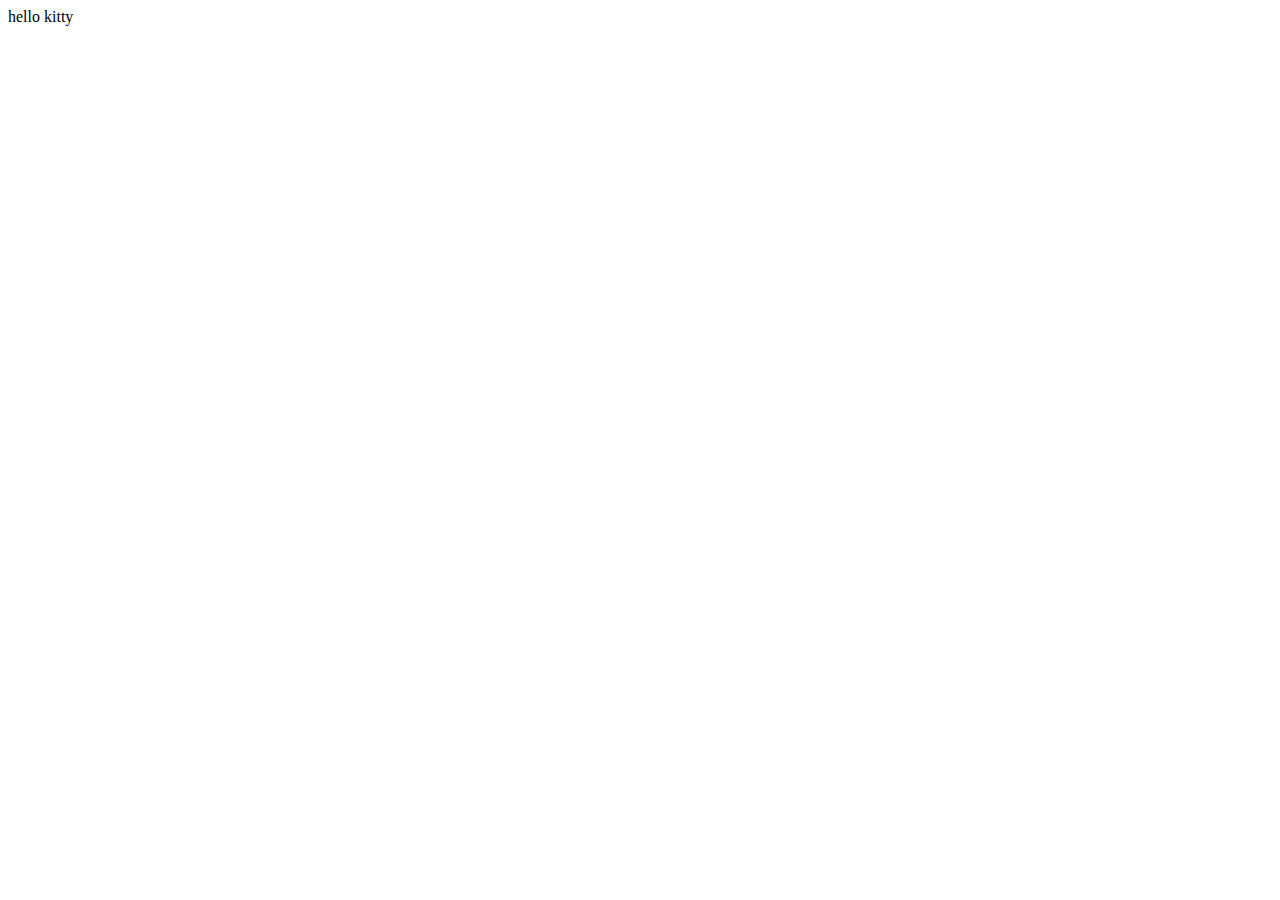
==== index.html @ 1ed6953c "add hello kitty" ====
<!DOCTYPE html>
<html>
<head class="no-skrollr">
	<meta charset="utf-8">

	<meta name="viewport" content="width=device-width, initial-scale=1, user-scalable=no">

	<title>Your title</title>
</head>

<body>
	<div>
		hello kitty
	</div>
</body>

</html>
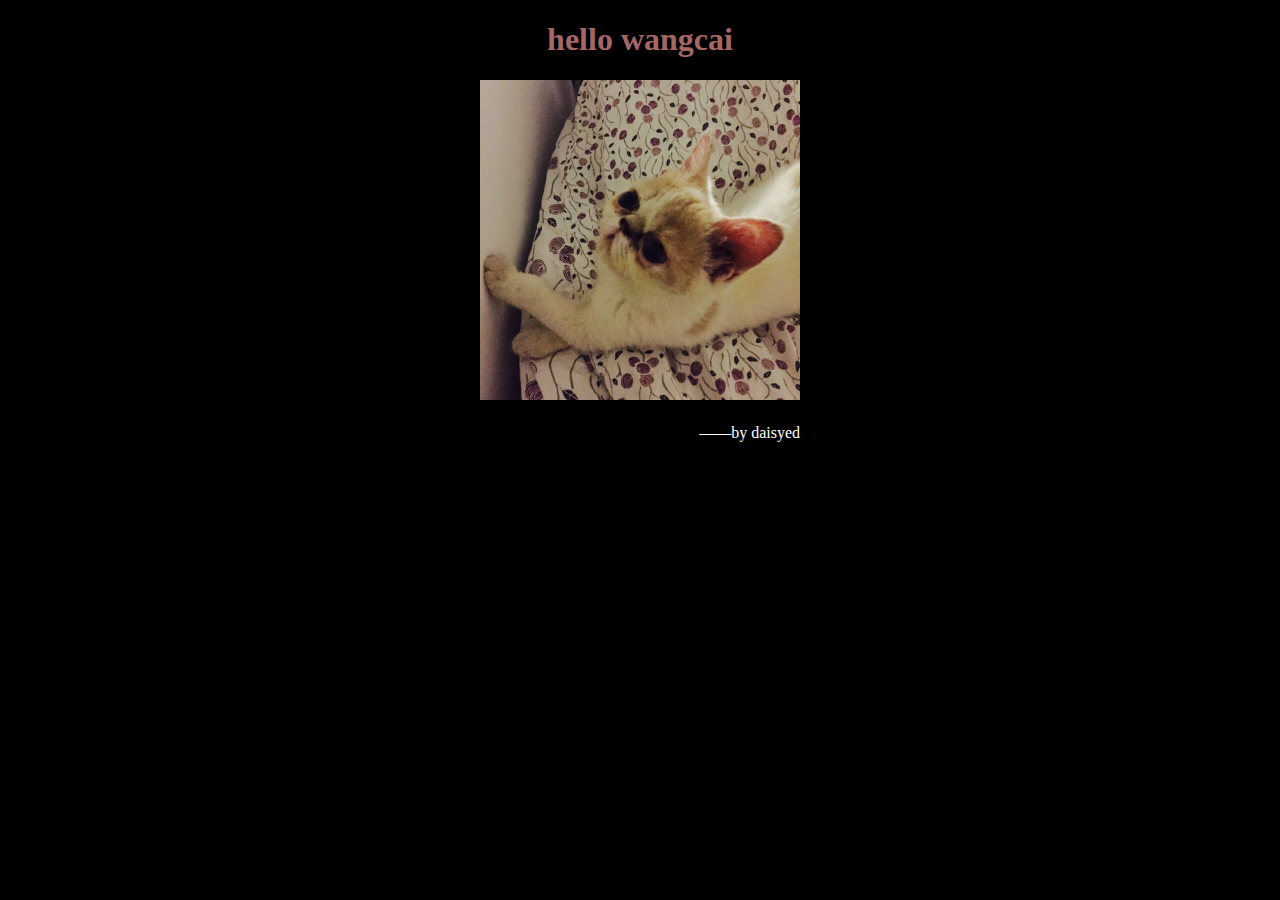
==== commit 0e1efd66: "I love you" ====
--- a/index.html
+++ b/index.html
@@ -5,13 +5,51 @@
 
 	<meta name="viewport" content="width=device-width, initial-scale=1, user-scalable=no">
 
-	<title>Your title</title>
+	<title>Hello Wangcai</title>
+	<style type="text/css">
+		body{
+			background-color: black;
+		}
+
+
+		#container{
+			width: 320px;
+			margin: 0 auto
+		}
+
+		img{
+			width: 320px;
+			/*-webkit-filter: blur(5px);*/
+		}
+
+		h1{
+			color: #A56763;
+			text-align: center;
+		}
+
+		#author{
+			color: white;
+		    text-align: right;
+		    margin: 20px 0px;
+		}
+	</style>
 </head>
 
 <body>
-	<div>
-		hello kitty
+	<div id="container">
+		<h1>
+		hello wangcai
+		</h1>
+
+		<div>
+			<img src="daisycuty/525100033.jpg">
+		</div>
+
+		<div id="author">
+			——by daisyed
+		</div>
 	</div>
+		
 </body>
 
 </html>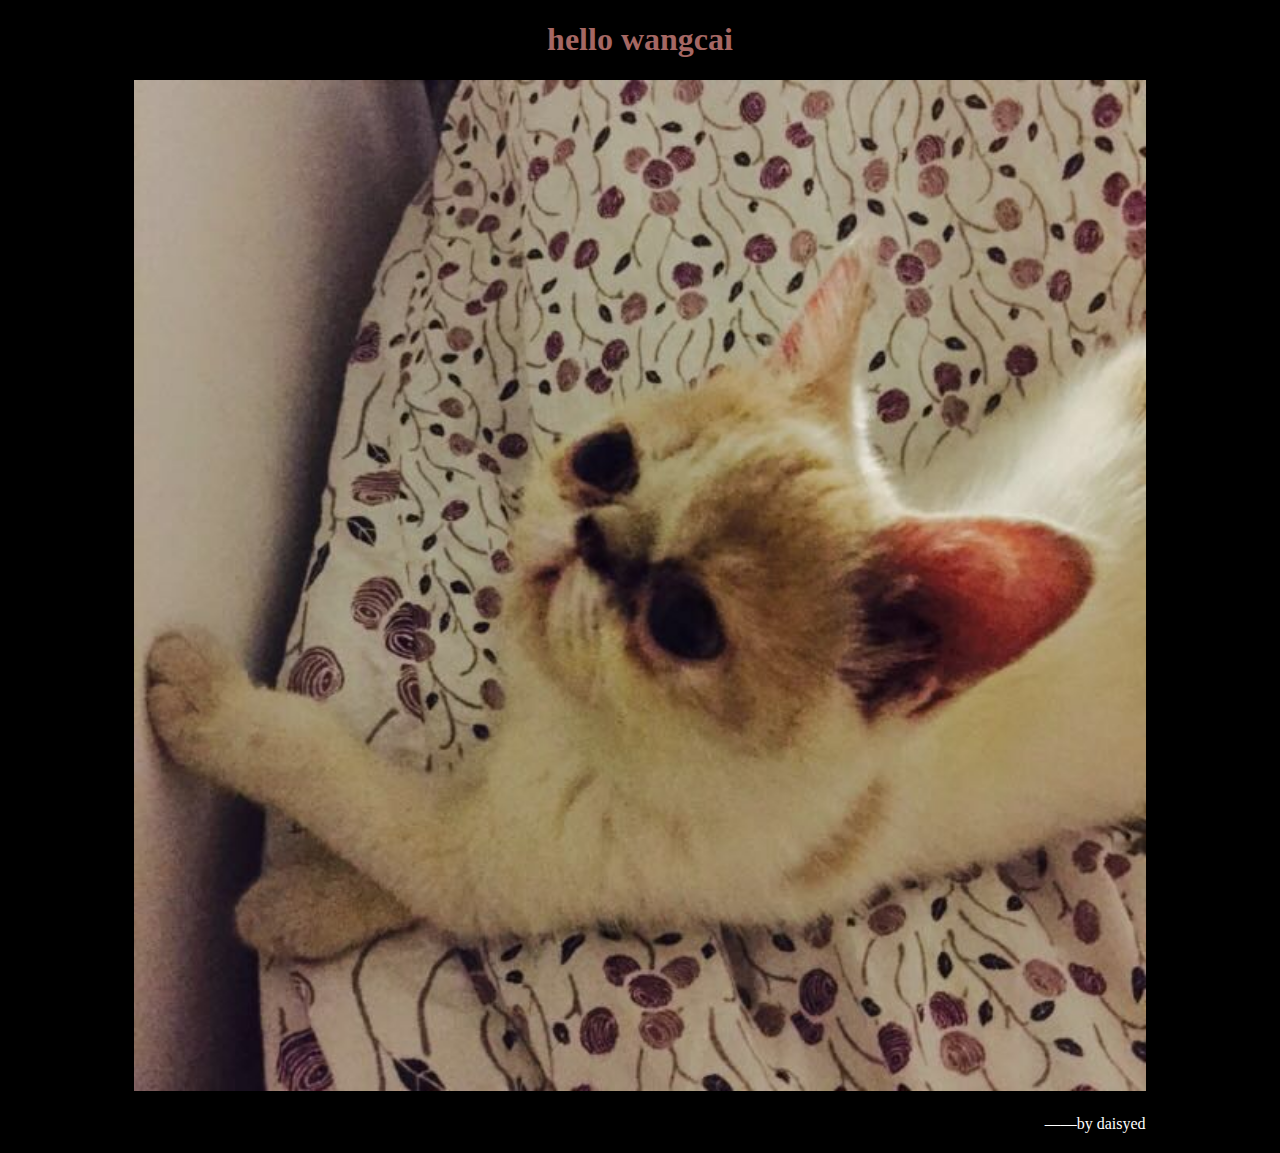
==== commit c3c0cd62: "I love you" ====
--- a/index.html
+++ b/index.html
@@ -13,12 +13,12 @@
 
 
 		#container{
-			width: 320px;
+			width: 80%;
 			margin: 0 auto
 		}
 
 		img{
-			width: 320px;
+			width: 100%;
 			/*-webkit-filter: blur(5px);*/
 		}
 
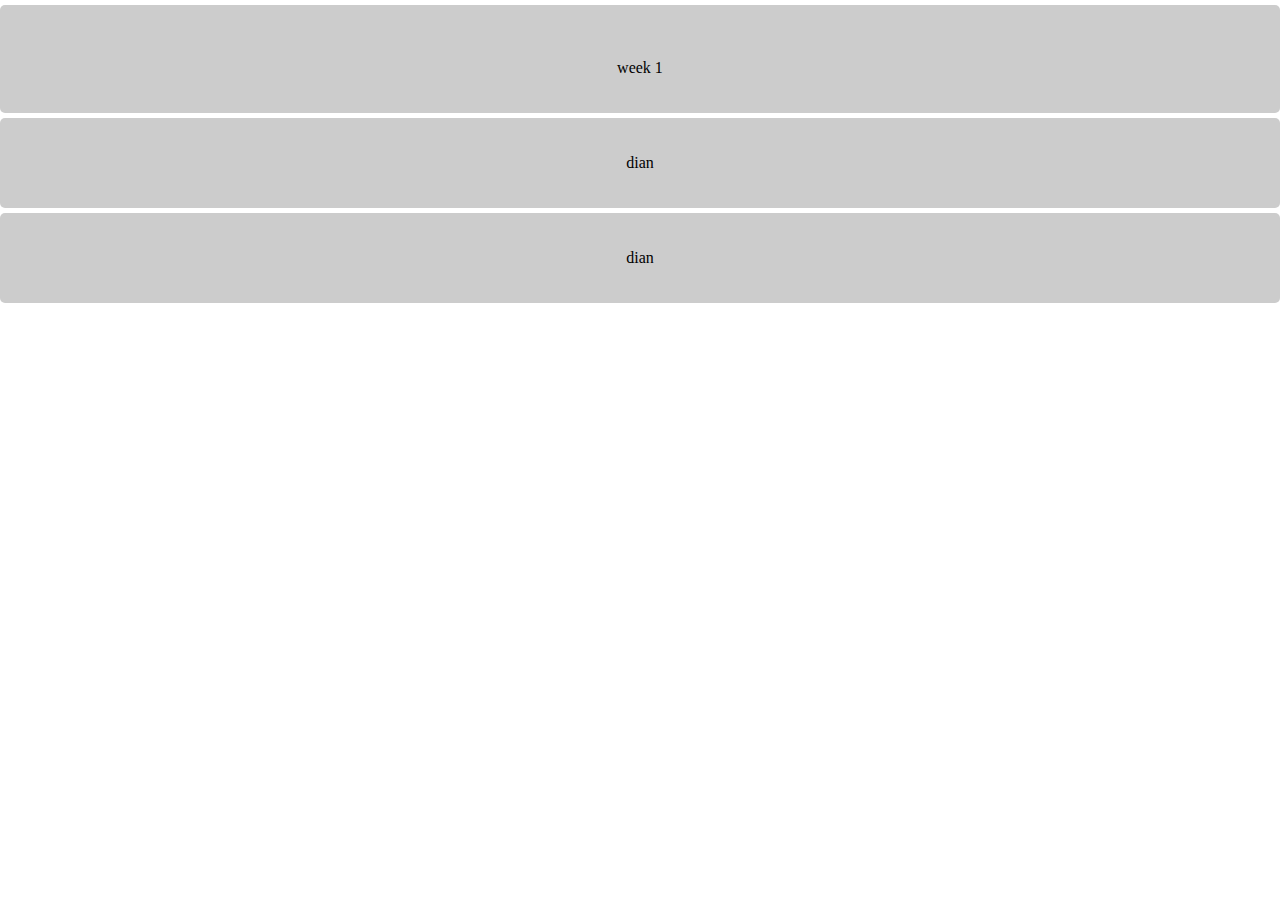
==== commit a1d74beb: "comment" ====
--- a/index.html
+++ b/index.html
@@ -1,54 +1,55 @@
 <!DOCTYPE html>
 <html>
-<head class="no-skrollr">
+<head>
+	<title>Hello Wangcai</title>
 	<meta charset="utf-8">
+    <meta http-equiv="Content-Type" content="text/html, charset=UTF-8"/>
+    <meta name="viewport" content="width=device-width, initial-scale=1.0, maximum-scale=1.0, user-scalable=0"/>
+    <meta name="apple-mobile-web-app-capable" content="yes"/>
+    <meta name="format-detection" content="telephone=no">
+    <meta names="apple-mobile-web-app-status-bar-style" content="black-translucent"/>
+    <meta name="keywords" content=""/>
+    <meta name="description" content=""/>
 
-	<meta name="viewport" content="width=device-width, initial-scale=1, user-scalable=no">
-
-	<title>Hello Wangcai</title>
+	
 	<style type="text/css">
 		body{
-			background-color: black;
+			margin: 0px;
 		}
 
-
-		#container{
-			width: 80%;
-			margin: 0 auto
+		#container 
+		div{
+			text-align: center;
+			background-color: #CCC;
+			padding: 20px;
+			border-radius: 5px;
+			margin: 5px 0px;
 		}
 
-		img{
-			width: 100%;
-			/*-webkit-filter: blur(5px);*/
-		}
-
-		h1{
-			color: #A56763;
-			text-align: center;
-		}
-
-		#author{
-			color: white;
-		    text-align: right;
-		    margin: 20px 0px;
-		}
 	</style>
 </head>
 
 <body>
-	<div id="container">
-		<h1>
-		hello wangcai
-		</h1>
+	<section id="container">
+		<div>
+			<img>
+			<p>
+				week 1
+			</p>
+		</div>
 
 		<div>
-			<img src="daisycuty/525100033.jpg">
+			<p>
+				dian
+			</p>
 		</div>
 
-		<div id="author">
-			——by daisyed
+		<div>
+			<p>
+				dian
+			</p>
 		</div>
-	</div>
+	</section>
 		
 </body>
 
